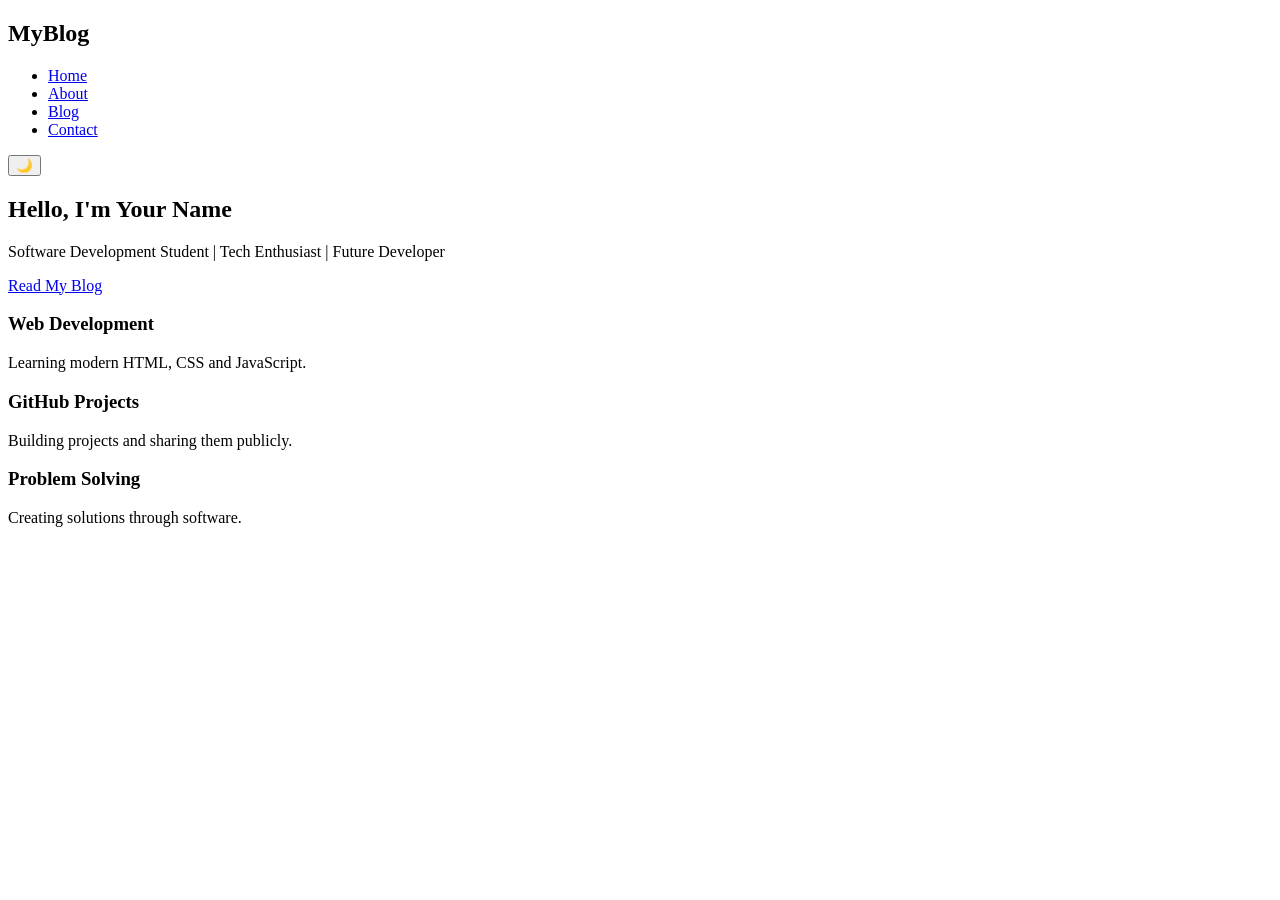
==== index.html @ 18419b21 "Add files via upload" ====
<!DOCTYPE html>
<html lang="en">
<head>
<meta charset="UTF-8">
<meta name="viewport" content="width=device-width, initial-scale=1.0">
<title>My Tech Blog</title>
<link rel="stylesheet" href="css/style.css">
</head>

<body>

<header>
    <nav>
        <h2>MyBlog</h2>

        <ul>
            <li><a href="index.html">Home</a></li>
            <li><a href="about.html">About</a></li>
            <li><a href="blog.html">Blog</a></li>
            <li><a href="contact.html">Contact</a></li>
        </ul>

        <button id="themeBtn">🌙</button>
    </nav>
</header>

<section class="hero">
    <h1>Hello, I'm Your Name</h1>
    <p>Software Development Student | Tech Enthusiast | Future Developer</p>

    <a href="blog.html" class="btn">Read My Blog</a>
</section>

<section class="features">

    <div class="card">
        <h3>Web Development</h3>
        <p>Learning modern HTML, CSS and JavaScript.</p>
    </div>

    <div class="card">
        <h3>GitHub Projects</h3>
        <p>Building projects and sharing them publicly.</p>
    </div>

    <div class="card">
        <h3>Problem Solving</h3>
        <p>Creating solutions through software.</p>
    </div>

</section>

<script src="js/script.js"></script>

</body>
</html>
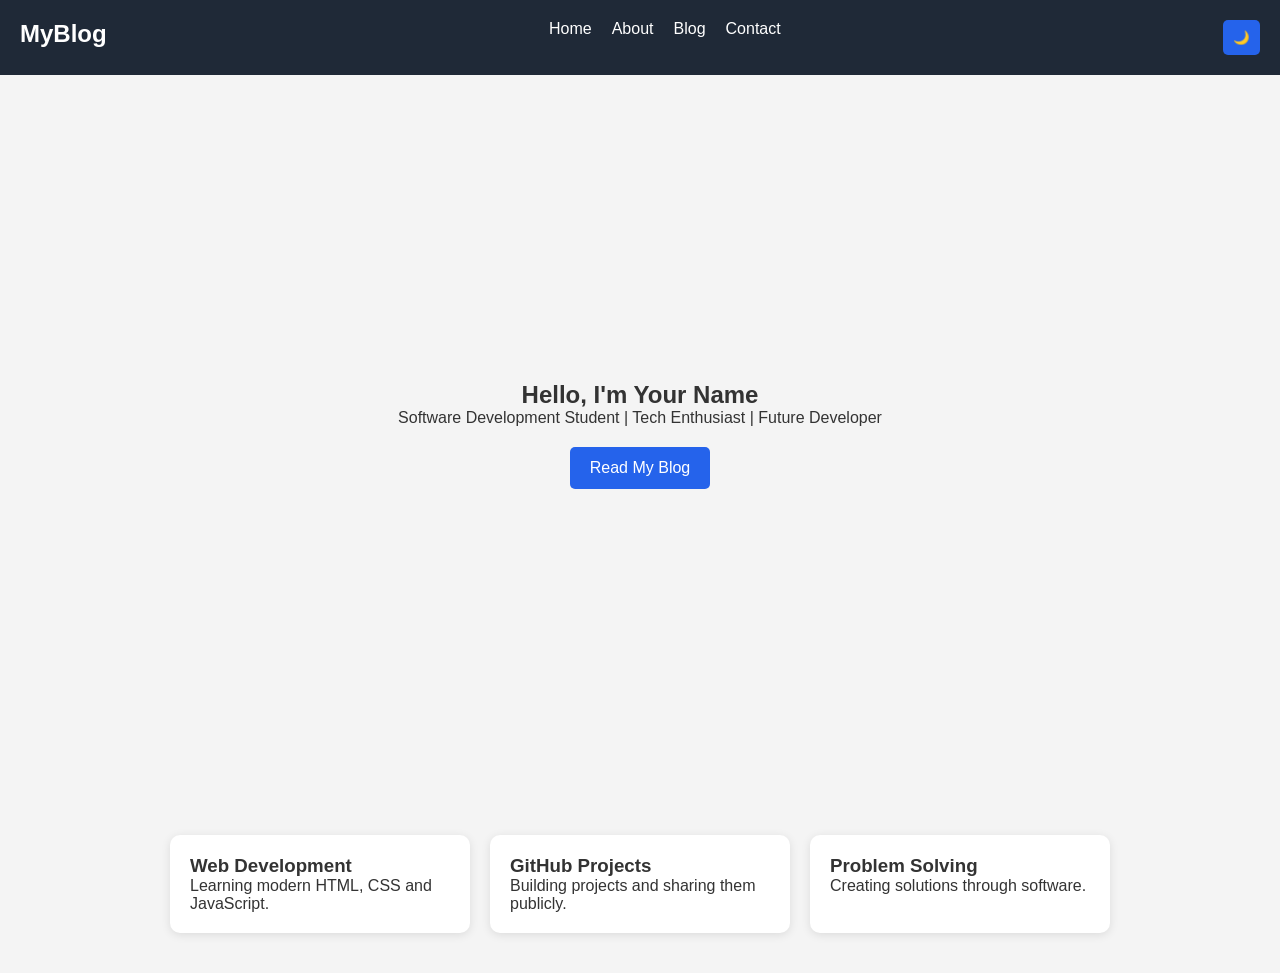
==== commit 4bbe8c96: "Fix CSS and JS links to point to root directory files" ====
--- a/index.html
+++ b/index.html
@@ -1,56 +1,56 @@
-<!DOCTYPE html>
-<html lang="en">
-<head>
-<meta charset="UTF-8">
-<meta name="viewport" content="width=device-width, initial-scale=1.0">
-<title>My Tech Blog</title>
-<link rel="stylesheet" href="css/style.css">
-</head>
-
-<body>
-
-<header>
-    <nav>
-        <h2>MyBlog</h2>
-
-        <ul>
-            <li><a href="index.html">Home</a></li>
-            <li><a href="about.html">About</a></li>
-            <li><a href="blog.html">Blog</a></li>
-            <li><a href="contact.html">Contact</a></li>
-        </ul>
-
-        <button id="themeBtn">🌙</button>
-    </nav>
-</header>
-
-<section class="hero">
-    <h1>Hello, I'm Your Name</h1>
-    <p>Software Development Student | Tech Enthusiast | Future Developer</p>
-
-    <a href="blog.html" class="btn">Read My Blog</a>
-</section>
-
-<section class="features">
-
-    <div class="card">
-        <h3>Web Development</h3>
-        <p>Learning modern HTML, CSS and JavaScript.</p>
-    </div>
-
-    <div class="card">
-        <h3>GitHub Projects</h3>
-        <p>Building projects and sharing them publicly.</p>
-    </div>
-
-    <div class="card">
-        <h3>Problem Solving</h3>
-        <p>Creating solutions through software.</p>
-    </div>
-
-</section>
-
-<script src="js/script.js"></script>
-
-</body>
-</html>+<!DOCTYPE html>
+<html lang="en">
+<head>
+<meta charset="UTF-8">
+<meta name="viewport" content="width=device-width, initial-scale=1.0">
+<title>My Tech Blog</title>
+<link rel="stylesheet" href="style.css">
+</head>
+
+<body>
+
+<header>
+    <nav>
+        <h2>MyBlog</h2>
+
+        <ul>
+            <li><a href="index.html">Home</a></li>
+            <li><a href="about.html">About</a></li>
+            <li><a href="blog.html">Blog</a></li>
+            <li><a href="contact.html">Contact</a></li>
+        </ul>
+
+        <button id="themeBtn">🌙</button>
+    </nav>
+</header>
+
+<section class="hero">
+    <h1>Hello, I'm Your Name</h1>
+    <p>Software Development Student | Tech Enthusiast | Future Developer</p>
+
+    <a href="blog.html" class="btn">Read My Blog</a>
+</section>
+
+<section class="features">
+
+    <div class="card">
+        <h3>Web Development</h3>
+        <p>Learning modern HTML, CSS and JavaScript.</p>
+    </div>
+
+    <div class="card">
+        <h3>GitHub Projects</h3>
+        <p>Building projects and sharing them publicly.</p>
+    </div>
+
+    <div class="card">
+        <h3>Problem Solving</h3>
+        <p>Creating solutions through software.</p>
+    </div>
+
+</section>
+
+<script src="script.js"></script>
+
+</body>
+</html>
--- a/style.css
+++ b/style.css
@@ -0,0 +1,148 @@
+*{
+margin:0;
+padding:0;
+box-sizing:border-box;
+font-family:Arial,sans-serif;
+}
+
+:root {
+  --bg-primary: #f4f4f4;
+  --bg-secondary: #ffffff;
+  --text-primary: #333;
+  --nav-bg: #1f2937;
+  --btn-bg: #2563eb;
+  --shadow: 0 2px 10px rgba(0,0,0,.1);
+}
+
+body{
+background: var(--bg-primary);
+color: var(--text-primary);
+transition: background-color 0.3s ease, color 0.3s ease;
+}
+
+nav{
+display:flex;
+justify-content:space-between;
+padding:20px;
+background: var(--nav-bg);
+color:white;
+}
+
+nav ul{
+display:flex;
+list-style:none;
+gap:20px;
+}
+
+nav a{
+color:white;
+text-decoration:none;
+}
+
+.hero{
+height:80vh;
+display:flex;
+flex-direction:column;
+justify-content:center;
+align-items:center;
+text-align:center;
+}
+
+.btn{
+padding:12px 20px;
+background: var(--btn-bg);
+color:white;
+text-decoration:none;
+border-radius:5px;
+margin-top:20px;
+transition: background-color 0.3s ease;
+}
+
+.btn:hover {
+  opacity: 0.9;
+}
+
+.features{
+display:flex;
+gap:20px;
+padding:40px;
+justify-content:center;
+flex-wrap:wrap;
+}
+
+.card{
+background: var(--bg-secondary);
+padding:20px;
+width:300px;
+border-radius:10px;
+box-shadow: var(--shadow);
+transition: background-color 0.3s ease, color 0.3s ease;
+}
+
+.container{
+padding:40px;
+}
+
+form{
+display:flex;
+flex-direction:column;
+gap:15px;
+max-width:500px;
+}
+
+input,
+textarea{
+padding:10px;
+border: 1px solid #ddd;
+border-radius: 5px;
+background: var(--bg-secondary);
+color: var(--text-primary);
+transition: background-color 0.3s ease, color 0.3s ease;
+}
+
+button{
+padding:10px;
+cursor:pointer;
+background: var(--btn-bg);
+color: white;
+border: none;
+border-radius: 5px;
+transition: opacity 0.3s ease;
+}
+
+button:hover {
+  opacity: 0.9;
+}
+
+/* DARK MODE */
+.dark {
+  --bg-primary: #111827;
+  --bg-secondary: #1f2937;
+  --text-primary: #f3f4f6;
+  --nav-bg: #0f172a;
+}
+
+.dark nav {
+  background: var(--nav-bg);
+}
+
+.dark input,
+.dark textarea {
+  background: #374151;
+  color: #f3f4f6;
+  border-color: #4b5563;
+}
+
+@media(max-width:768px){
+
+nav{
+flex-direction:column;
+align-items:center;
+}
+
+.features{
+flex-direction:column;
+align-items:center;
+}
+
+}
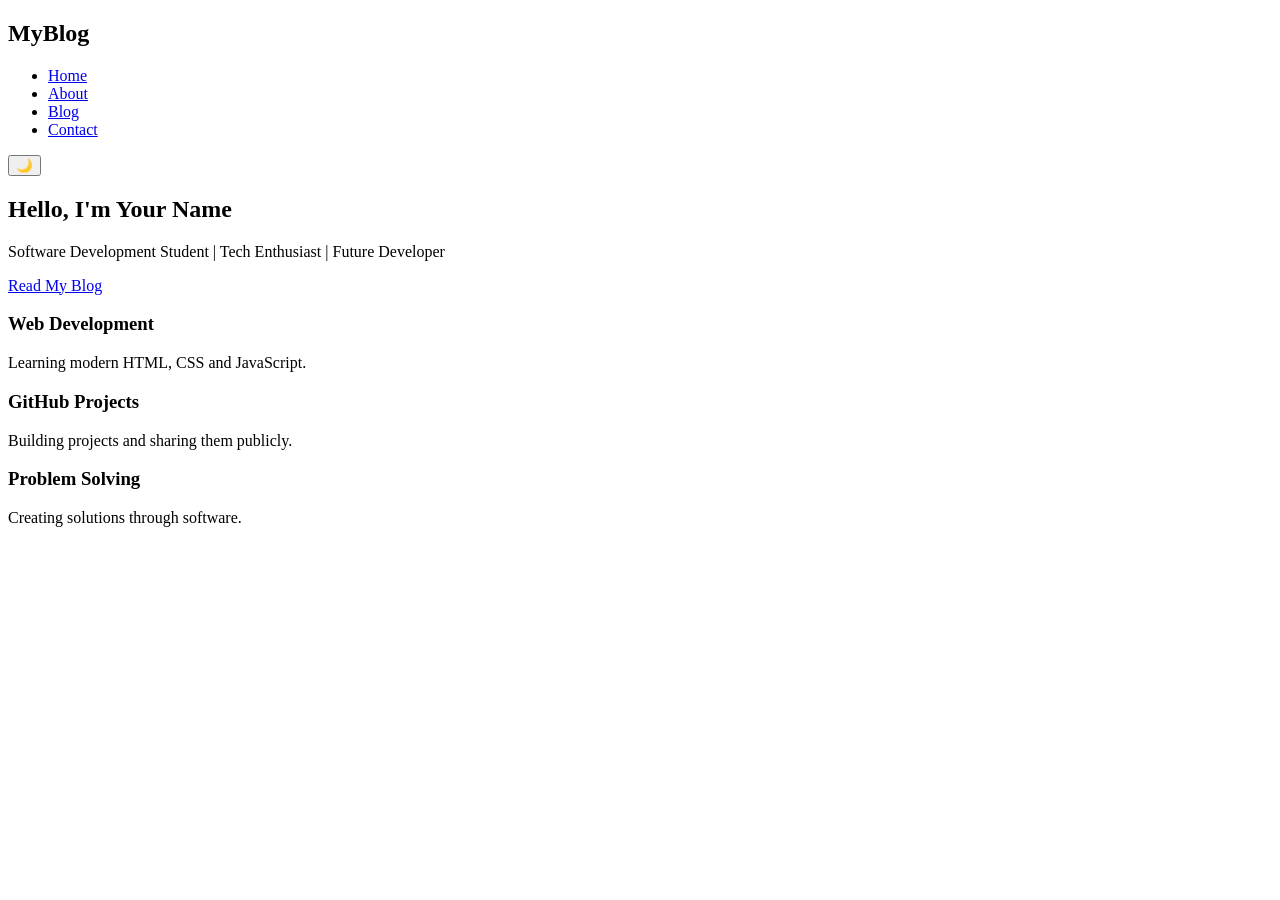
==== commit dca69596: "Add files via upload" ====
--- a/index.html
+++ b/index.html
@@ -1,56 +1,56 @@
-<!DOCTYPE html>
-<html lang="en">
-<head>
-<meta charset="UTF-8">
-<meta name="viewport" content="width=device-width, initial-scale=1.0">
-<title>My Tech Blog</title>
-<link rel="stylesheet" href="style.css">
-</head>
-
-<body>
-
-<header>
-    <nav>
-        <h2>MyBlog</h2>
-
-        <ul>
-            <li><a href="index.html">Home</a></li>
-            <li><a href="about.html">About</a></li>
-            <li><a href="blog.html">Blog</a></li>
-            <li><a href="contact.html">Contact</a></li>
-        </ul>
-
-        <button id="themeBtn">🌙</button>
-    </nav>
-</header>
-
-<section class="hero">
-    <h1>Hello, I'm Your Name</h1>
-    <p>Software Development Student | Tech Enthusiast | Future Developer</p>
-
-    <a href="blog.html" class="btn">Read My Blog</a>
-</section>
-
-<section class="features">
-
-    <div class="card">
-        <h3>Web Development</h3>
-        <p>Learning modern HTML, CSS and JavaScript.</p>
-    </div>
-
-    <div class="card">
-        <h3>GitHub Projects</h3>
-        <p>Building projects and sharing them publicly.</p>
-    </div>
-
-    <div class="card">
-        <h3>Problem Solving</h3>
-        <p>Creating solutions through software.</p>
-    </div>
-
-</section>
-
-<script src="script.js"></script>
-
-</body>
-</html>
+<!DOCTYPE html>
+<html lang="en">
+<head>
+<meta charset="UTF-8">
+<meta name="viewport" content="width=device-width, initial-scale=1.0">
+<title>My Tech Blog</title>
+<link rel="stylesheet" href="css/style.css">
+</head>
+
+<body>
+
+<header>
+    <nav>
+        <h2>MyBlog</h2>
+
+        <ul>
+            <li><a href="index.html">Home</a></li>
+            <li><a href="about.html">About</a></li>
+            <li><a href="blog.html">Blog</a></li>
+            <li><a href="contact.html">Contact</a></li>
+        </ul>
+
+        <button id="themeBtn">🌙</button>
+    </nav>
+</header>
+
+<section class="hero">
+    <h1>Hello, I'm Your Name</h1>
+    <p>Software Development Student | Tech Enthusiast | Future Developer</p>
+
+    <a href="blog.html" class="btn">Read My Blog</a>
+</section>
+
+<section class="features">
+
+    <div class="card">
+        <h3>Web Development</h3>
+        <p>Learning modern HTML, CSS and JavaScript.</p>
+    </div>
+
+    <div class="card">
+        <h3>GitHub Projects</h3>
+        <p>Building projects and sharing them publicly.</p>
+    </div>
+
+    <div class="card">
+        <h3>Problem Solving</h3>
+        <p>Creating solutions through software.</p>
+    </div>
+
+</section>
+
+<script src="js/script.js"></script>
+
+</body>
+</html>
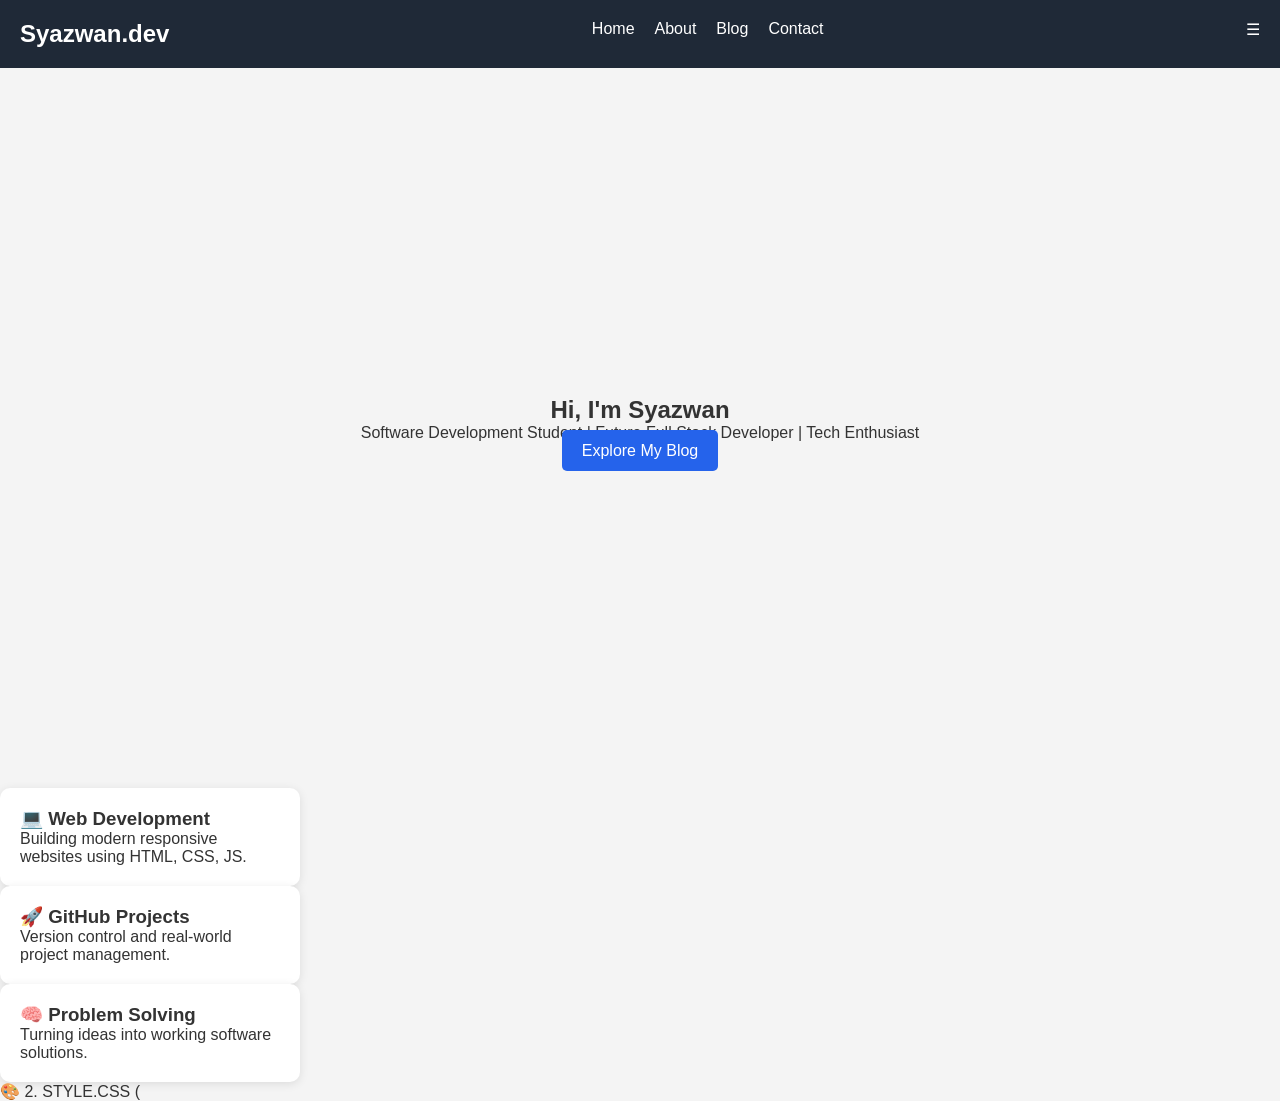
==== commit 24c8fa61: "Revise index.html for new developer portfolio Updated the portfolio to reflect new branding and cont" ====
--- a/index.html
+++ b/index.html
@@ -3,54 +3,70 @@
 <head>
 <meta charset="UTF-8">
 <meta name="viewport" content="width=device-width, initial-scale=1.0">
-<title>My Tech Blog</title>
+<title>Syazwan | Developer Portfolio</title>
 <link rel="stylesheet" href="css/style.css">
+
+<!-- Google Font -->
+<link href="https://fonts.googleapis.com/css2?family=Poppins:wght@300;500;700&display=swap" rel="stylesheet">
 </head>
 
 <body>
 
 <header>
-    <nav>
-        <h2>MyBlog</h2>
+<nav class="navbar">
+    <h2 class="logo">Syazwan.dev</h2>
 
-        <ul>
-            <li><a href="index.html">Home</a></li>
-            <li><a href="about.html">About</a></li>
-            <li><a href="blog.html">Blog</a></li>
-            <li><a href="contact.html">Contact</a></li>
-        </ul>
+    <ul class="nav-links" id="navLinks">
+        <li><a href="index.html">Home</a></li>
+        <li><a href="about.html">About</a></li>
+        <li><a href="blog.html">Blog</a></li>
+        <li><a href="contact.html">Contact</a></li>
+    </ul>
 
-        <button id="themeBtn">🌙</button>
-    </nav>
+    <div class="menu-toggle" id="menuToggle">☰</div>
+</nav>
 </header>
 
+<!-- HERO -->
 <section class="hero">
-    <h1>Hello, I'm Your Name</h1>
-    <p>Software Development Student | Tech Enthusiast | Future Developer</p>
 
-    <a href="blog.html" class="btn">Read My Blog</a>
-</section>
+    <div class="glass">
 
-<section class="features">
+        <h1>Hi, I'm <span class="highlight">Syazwan</span></h1>
 
-    <div class="card">
-        <h3>Web Development</h3>
-        <p>Learning modern HTML, CSS and JavaScript.</p>
-    </div>
+        <h2 class="typing"></h2>
 
-    <div class="card">
-        <h3>GitHub Projects</h3>
-        <p>Building projects and sharing them publicly.</p>
-    </div>
+        <p>
+            Software Development Student | Future Full Stack Developer | Tech Enthusiast
+        </p>
 
-    <div class="card">
-        <h3>Problem Solving</h3>
-        <p>Creating solutions through software.</p>
+        <a href="blog.html" class="btn">Explore My Blog</a>
+
     </div>
 
 </section>
 
+<!-- FEATURES -->
+<section class="cards">
+
+<div class="card">
+<h3>💻 Web Development</h3>
+<p>Building modern responsive websites using HTML, CSS, JS.</p>
+</div>
+
+<div class="card">
+<h3>🚀 GitHub Projects</h3>
+<p>Version control and real-world project management.</p>
+</div>
+
+<div class="card">
+<h3>🧠 Problem Solving</h3>
+<p>Turning ideas into working software solutions.</p>
+</div>
+
+</section>
+
 <script src="js/script.js"></script>
-
 </body>
-</html>+</html>
+🎨 2. STYLE.CSS (
--- a/css/style.css
+++ b/css/style.css
@@ -0,0 +1,105 @@
+*{
+margin:0;
+padding:0;
+box-sizing:border-box;
+font-family:Arial,sans-serif;
+}
+
+body{
+background:#f4f4f4;
+color:#333;
+}
+
+nav{
+display:flex;
+justify-content:space-between;
+padding:20px;
+background:#1f2937;
+color:white;
+}
+
+nav ul{
+display:flex;
+list-style:none;
+gap:20px;
+}
+
+nav a{
+color:white;
+text-decoration:none;
+}
+
+.hero{
+height:80vh;
+display:flex;
+flex-direction:column;
+justify-content:center;
+align-items:center;
+text-align:center;
+}
+
+.btn{
+padding:12px 20px;
+background:#2563eb;
+color:white;
+text-decoration:none;
+border-radius:5px;
+margin-top:20px;
+}
+
+.features{
+display:flex;
+gap:20px;
+padding:40px;
+justify-content:center;
+flex-wrap:wrap;
+}
+
+.card{
+background:white;
+padding:20px;
+width:300px;
+border-radius:10px;
+box-shadow:0 2px 10px rgba(0,0,0,.1);
+}
+
+.container{
+padding:40px;
+}
+
+form{
+display:flex;
+flex-direction:column;
+gap:15px;
+max-width:500px;
+}
+
+input,
+textarea{
+padding:10px;
+}
+
+button{
+padding:10px;
+cursor:pointer;
+}
+
+/* DARK MODE */
+.dark{
+background:#111827;
+color:white;
+}
+
+@media(max-width:768px){
+
+nav{
+flex-direction:column;
+align-items:center;
+}
+
+.features{
+flex-direction:column;
+align-items:center;
+}
+
+}
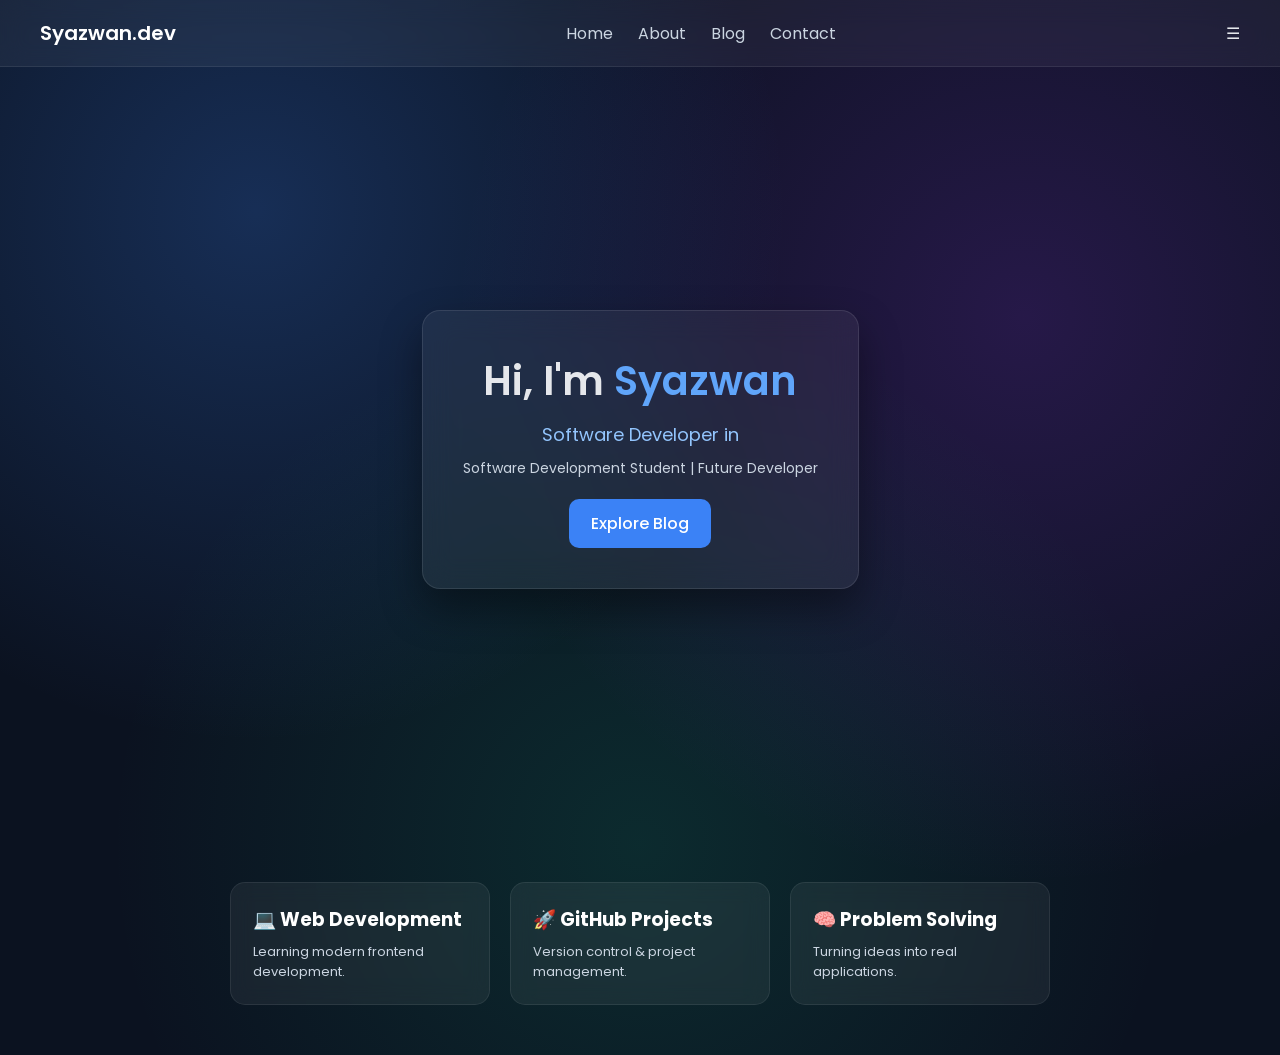
==== commit ef12bc75: "Revise index.html for improved portfolio layout Updated the HTML structure and content for the portf" ====
--- a/index.html
+++ b/index.html
@@ -3,18 +3,14 @@
 <head>
 <meta charset="UTF-8">
 <meta name="viewport" content="width=device-width, initial-scale=1.0">
-<title>Syazwan | Developer Portfolio</title>
+<title>Syazwan Portfolio</title>
 <link rel="stylesheet" href="css/style.css">
-
-<!-- Google Font -->
-<link href="https://fonts.googleapis.com/css2?family=Poppins:wght@300;500;700&display=swap" rel="stylesheet">
 </head>
 
 <body>
 
-<header>
 <nav class="navbar">
-    <h2 class="logo">Syazwan.dev</h2>
+    <div class="logo">Syazwan.dev</div>
 
     <ul class="nav-links" id="navLinks">
         <li><a href="index.html">Home</a></li>
@@ -25,43 +21,36 @@
 
     <div class="menu-toggle" id="menuToggle">☰</div>
 </nav>
-</header>
 
-<!-- HERO -->
 <section class="hero">
-
     <div class="glass">
 
         <h1>Hi, I'm <span class="highlight">Syazwan</span></h1>
 
-        <h2 class="typing"></h2>
+        <div class="typing"></div>
 
-        <p>
-            Software Development Student | Future Full Stack Developer | Tech Enthusiast
-        </p>
+        <p>Software Development Student | Future Developer</p>
 
-        <a href="blog.html" class="btn">Explore My Blog</a>
+        <a href="blog.html" class="btn">Explore Blog</a>
 
     </div>
-
 </section>
 
-<!-- FEATURES -->
 <section class="cards">
 
 <div class="card">
 <h3>💻 Web Development</h3>
-<p>Building modern responsive websites using HTML, CSS, JS.</p>
+<p>Learning modern frontend development.</p>
 </div>
 
 <div class="card">
 <h3>🚀 GitHub Projects</h3>
-<p>Version control and real-world project management.</p>
+<p>Version control & project management.</p>
 </div>
 
 <div class="card">
 <h3>🧠 Problem Solving</h3>
-<p>Turning ideas into working software solutions.</p>
+<p>Turning ideas into real applications.</p>
 </div>
 
 </section>
@@ -69,4 +58,3 @@
 <script src="js/script.js"></script>
 </body>
 </html>
-🎨 2. STYLE.CSS (
--- a/css/style.css
+++ b/css/style.css
@@ -1,105 +1,204 @@
+@import url('https://fonts.googleapis.com/css2?family=Poppins:wght@300;400;500;600&display=swap');
+
 *{
 margin:0;
 padding:0;
 box-sizing:border-box;
-font-family:Arial,sans-serif;
+font-family:'Poppins', sans-serif;
+scroll-behavior:smooth;
 }
 
 body{
-background:#f4f4f4;
-color:#333;
-}
-
-nav{
+min-height:100vh;
+color:#e5e7eb;
+
+/* 🌟 CLEAN MESH BACKGROUND */
+background:
+radial-gradient(circle at 20% 20%, rgba(59,130,246,0.25), transparent 40%),
+radial-gradient(circle at 80% 30%, rgba(147,51,234,0.20), transparent 45%),
+radial-gradient(circle at 50% 80%, rgba(16,185,129,0.15), transparent 50%),
+#0b1220;
+}
+
+/* ================= NAVBAR ================= */
+.navbar{
 display:flex;
 justify-content:space-between;
+align-items:center;
+padding:18px 40px;
+background:rgba(255,255,255,0.05);
+backdrop-filter: blur(12px);
+border-bottom:1px solid rgba(255,255,255,0.08);
+position:sticky;
+top:0;
+z-index:1000;
+}
+
+.logo{
+font-weight:600;
+font-size:20px;
+color:#ffffff;
+}
+
+.nav-links{
+display:flex;
+gap:25px;
+list-style:none;
+}
+
+.nav-links a{
+text-decoration:none;
+color:#cbd5e1;
+font-weight:400;
+transition:0.3s;
+}
+
+.nav-links a:hover{
+color:#60a5fa;
+}
+
+/* ================= HERO ================= */
+.hero{
+height:85vh;
+display:flex;
+justify-content:center;
+align-items:center;
+text-align:center;
 padding:20px;
-background:#1f2937;
-color:white;
-}
-
-nav ul{
-display:flex;
-list-style:none;
-gap:20px;
-}
-
-nav a{
+}
+
+.glass{
+max-width:600px;
+padding:40px;
+border-radius:18px;
+background:rgba(255,255,255,0.06);
+border:1px solid rgba(255,255,255,0.1);
+backdrop-filter: blur(15px);
+box-shadow:0 20px 40px rgba(0,0,0,0.4);
+}
+
+.hero h1{
+font-size:40px;
+font-weight:600;
+margin-bottom:10px;
+}
+
+.highlight{
+color:#60a5fa;
+}
+
+.typing{
+margin:10px 0;
+font-size:18px;
+color:#93c5fd;
+min-height:24px;
+}
+
+.hero p{
+font-size:14px;
+color:#cbd5e1;
+margin-top:10px;
+}
+
+/* ================= BUTTON ================= */
+.btn{
+display:inline-block;
+margin-top:20px;
+padding:12px 22px;
+background:#3b82f6;
 color:white;
 text-decoration:none;
-}
-
-.hero{
-height:80vh;
-display:flex;
-flex-direction:column;
+border-radius:10px;
+transition:0.3s;
+font-weight:500;
+}
+
+.btn:hover{
+transform:translateY(-2px);
+background:#2563eb;
+}
+
+/* ================= CARDS ================= */
+.cards{
+display:flex;
 justify-content:center;
-align-items:center;
-text-align:center;
-}
-
-.btn{
-padding:12px 20px;
-background:#2563eb;
+gap:20px;
+flex-wrap:wrap;
+padding:50px 20px;
+}
+
+.card{
+width:260px;
+padding:22px;
+border-radius:15px;
+background:rgba(255,255,255,0.06);
+border:1px solid rgba(255,255,255,0.08);
+backdrop-filter: blur(10px);
+transition:0.3s;
+}
+
+.card:hover{
+transform:translateY(-6px);
+border-color:rgba(96,165,250,0.4);
+}
+
+.card h3{
+margin-bottom:8px;
+color:#ffffff;
+}
+
+.card p{
+font-size:13px;
+color:#cbd5e1;
+}
+
+/* ================= FORM ================= */
+form{
+display:flex;
+flex-direction:column;
+gap:12px;
+max-width:500px;
+margin:auto;
+}
+
+input, textarea{
+padding:12px;
+border-radius:8px;
+border:none;
+outline:none;
+background:rgba(255,255,255,0.08);
 color:white;
-text-decoration:none;
-border-radius:5px;
-margin-top:20px;
-}
-
-.features{
-display:flex;
-gap:20px;
-padding:40px;
-justify-content:center;
-flex-wrap:wrap;
-}
-
-.card{
-background:white;
-padding:20px;
-width:300px;
-border-radius:10px;
-box-shadow:0 2px 10px rgba(0,0,0,.1);
-}
-
-.container{
-padding:40px;
-}
-
-form{
-display:flex;
-flex-direction:column;
-gap:15px;
-max-width:500px;
-}
-
-input,
-textarea{
-padding:10px;
 }
 
 button{
-padding:10px;
+padding:12px;
+border:none;
+border-radius:8px;
+background:#3b82f6;
+color:white;
 cursor:pointer;
 }
 
-/* DARK MODE */
-.dark{
-background:#111827;
-color:white;
-}
-
+/* ================= MOBILE ================= */
 @media(max-width:768px){
 
-nav{
-flex-direction:column;
-align-items:center;
-}
-
-.features{
-flex-direction:column;
-align-items:center;
-}
-
-}
+.navbar{
+flex-direction:column;
+gap:10px;
+}
+
+.nav-links{
+flex-direction:column;
+align-items:center;
+gap:10px;
+}
+
+.hero h1{
+font-size:28px;
+}
+
+.cards{
+flex-direction:column;
+align-items:center;
+}
+}
